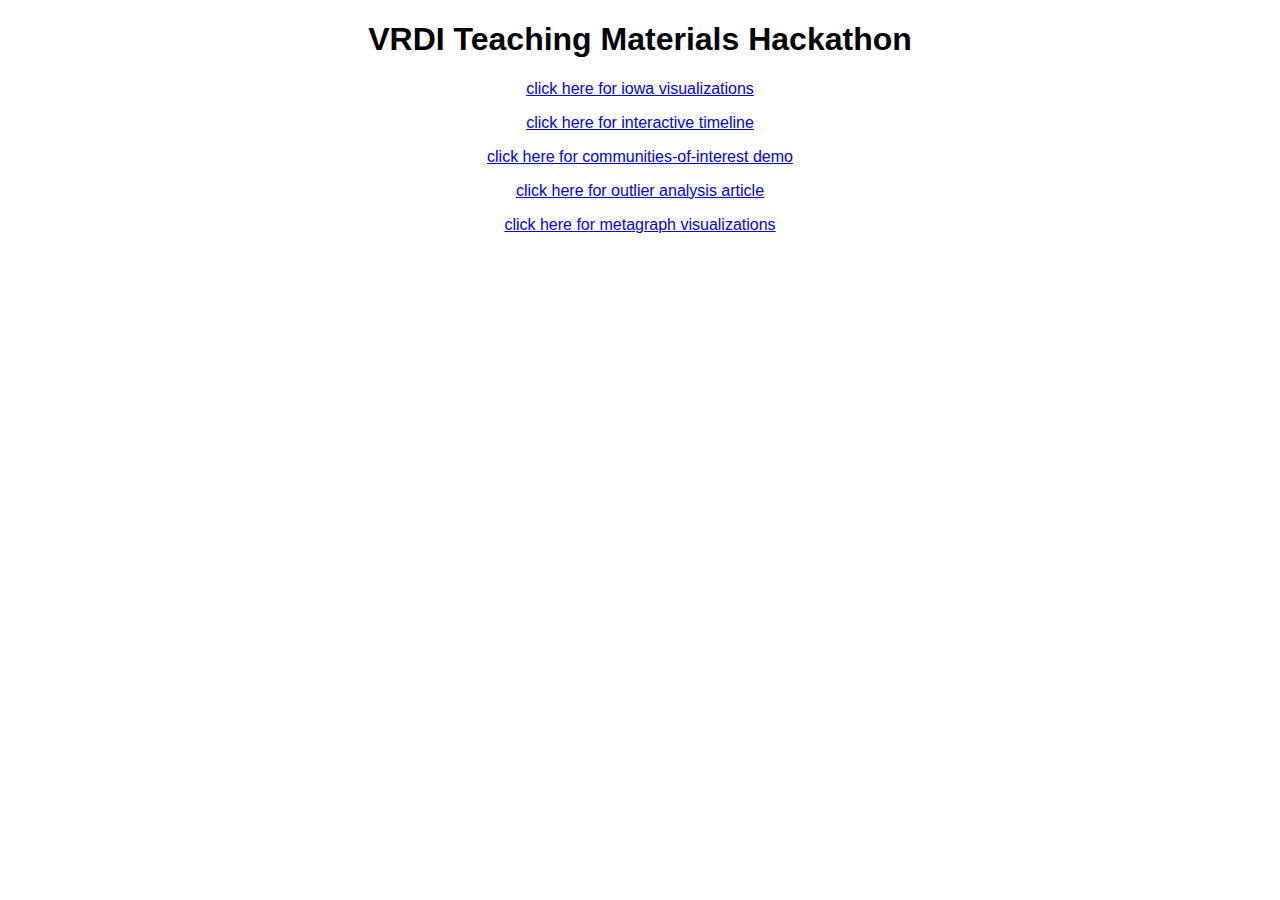
==== index.html @ 5130c2b2 "Update index.html" ====
<!DOCTYPE html>
<html>
    <head>
        <meta charset="utf-8" />
        <title>VRDI Teaching Materials Hackathon</title>
        <style>
            html {
                font-family: -apple-system, BlinkMacSystemFont, "Segoe UI",
                    Roboto, Oxygen, Ubuntu, Cantarell, "Open Sans",
                    "Helvetica Neue", sans-serif;
            }
            main {
                text-align: center;
            }
        </style>
    </head>
    <body>
        <main>
            <h1>VRDI Teaching Materials Hackathon</h1>
            <p>
                <a href="iowa_visualizations.html"
                    >click here for iowa visualizations</a
                >
            </p>
            <p>
                <a href="timeline.html">click here for interactive timeline</a>
            </p>
            <p>
                <a href="communities-demo.html"
                    >click here for communities-of-interest demo</a
                >
            </p>
            <p>
                <a href="./outlier">click here for outlier analysis article</a>
            </p>
            <p>
                <a href="./Metagraph_viz/Metagraph_viz.html">click here for metagraph visualizations</a>
            </p>
        </main>
    </body>
</html>
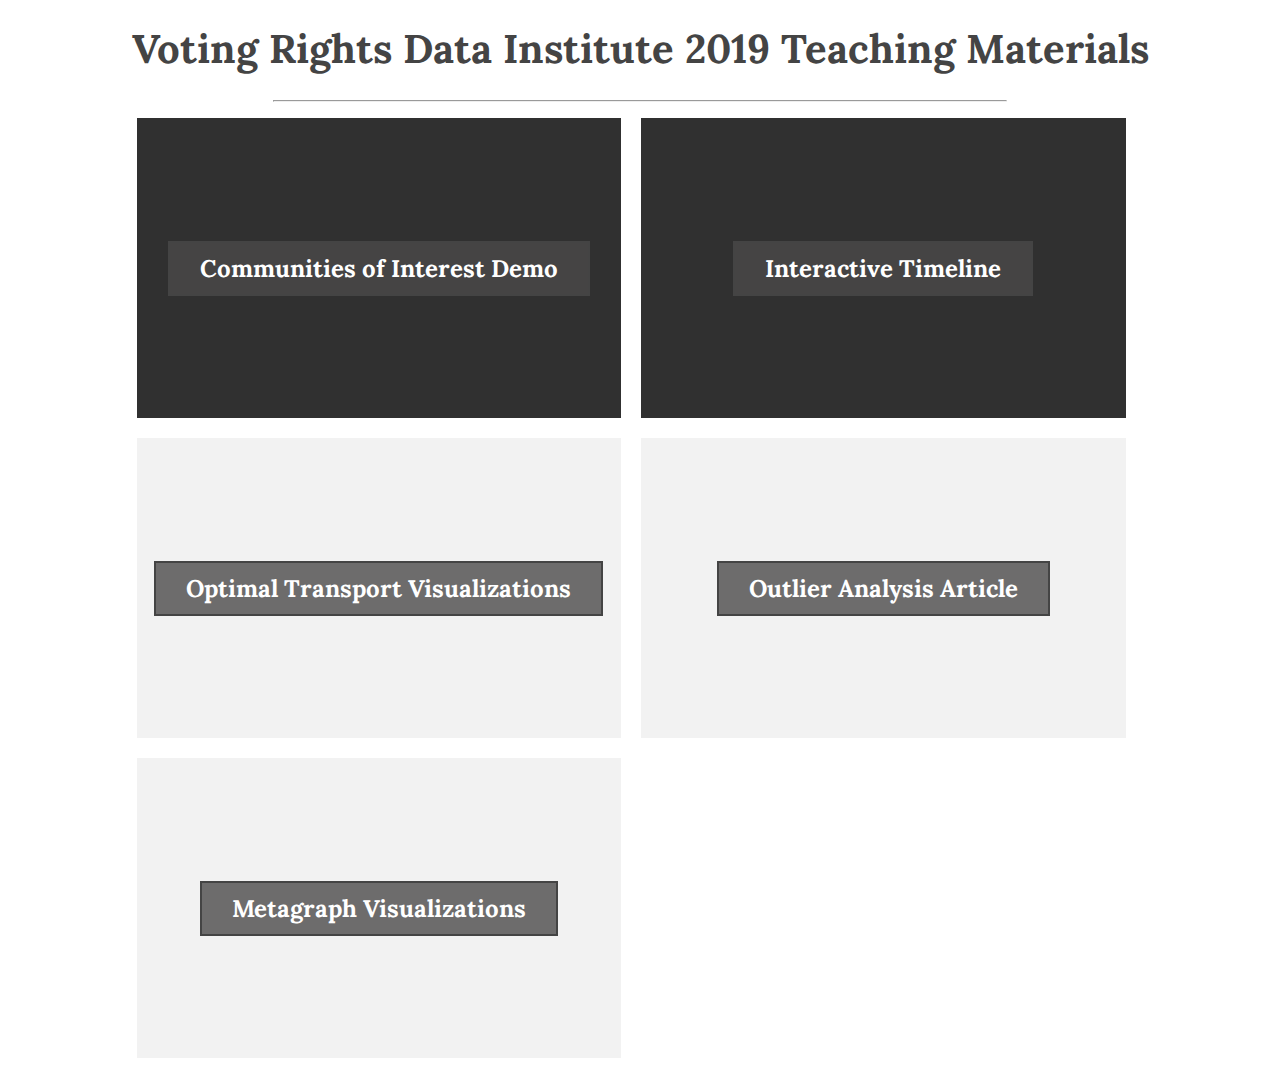
==== commit 231b400a: "Update website design with metagraph viz" ====
--- a/index.html
+++ b/index.html
@@ -1,41 +1,80 @@
 <!DOCTYPE html>
 <html>
     <head>
+        <link href='https://fonts.googleapis.com/css?family=Lora' rel='stylesheet'>
+        <link href="index.css" rel="stylesheet">
         <meta charset="utf-8" />
-        <title>VRDI Teaching Materials Hackathon</title>
-        <style>
-            html {
-                font-family: -apple-system, BlinkMacSystemFont, "Segoe UI",
-                    Roboto, Oxygen, Ubuntu, Cantarell, "Open Sans",
-                    "Helvetica Neue", sans-serif;
-            }
-            main {
-                text-align: center;
-            }
-        </style>
+
+          <header>Voting Rights Data Institute 2019 Teaching Materials</header>
     </head>
-    <body>
-        <main>
-            <h1>VRDI Teaching Materials Hackathon</h1>
-            <p>
-                <a href="iowa_visualizations.html"
-                    >click here for iowa visualizations</a
-                >
-            </p>
-            <p>
-                <a href="timeline.html">click here for interactive timeline</a>
-            </p>
-            <p>
-                <a href="communities-demo.html"
-                    >click here for communities-of-interest demo</a
-                >
-            </p>
-            <p>
-                <a href="./outlier">click here for outlier analysis article</a>
-            </p>
-            <p>
-                <a href="./Metagraph_viz/Metagraph_viz.html">click here for metagraph visualizations</a>
-            </p>
-        </main>
-    </body>
+    <body style="background-color: white;">
+
+
+  <hr style="width:65%;">
+
+<main>
+
+<div class="row">
+<div class="container">
+
+
+    <div class="test_box box-01 col-xs-6 col-md-4">
+      <div onclick="location.href='communities-demo.html'">
+      <div class="inner">
+        <a href="#" class="test_click">
+          <div class="flex_this">
+            <h1 class="test_title">Communities of Interest Demo</h1>
+          </div></div>
+        </a>
+      </div></div>
+
+
+    <div class="test_box box-02 col-xs-6 col-md-4">
+      <div onclick="location.href='timeline.html'">
+      <div class="inner">
+        <a href="#" class="test_click">
+          <div class="flex_this">
+            <h1 class="test_title">Interactive Timeline</h1>
+          </div></div>
+        </a>
+      </div></div>
+
+
+    <div class="test_box box-03 col-xs-6 col-md-4">
+      <div onclick="location.href='iowa_visualizations.html'">
+      <div class="inner">
+        <a href="#" class="test_click">
+          <div class="flex_this">
+            <h1 class="test_title">Optimal Transport Visualizations</h1>
+          </div></div>
+        </a>
+      </div></div>
+
+
+  <div class="test_box box-04 col-xs-6 col-md-4">
+    <div onclick="location.href='outlier/index.html'">
+    <div class="inner">
+      <a href="#" class="test_click">
+        <div class="flex_this">
+          <h1 class="test_title">Outlier Analysis Article</h1>
+        </div></div>
+      </a>
+    </div></div>
+
+    <div class="test_box box-05 col-xs-6 col-md-5">
+      <div onclick="location.href='./Metagraph_viz/Metagraph_viz.html'">
+      <div class="inner">
+        <a href="#" class="test_click">
+          <div class="flex_this">
+            <h1 class="test_title">Metagraph Visualizations</h1>
+          </div></div>
+        </a>
+      </div></div>
+
+
+</div>
+</div>
+
+</main>
+</body>
 </html>
--- a/index.css
+++ b/index.css
@@ -0,0 +1,196 @@
+header {
+  font-family: "Lora", Georgia, serif;
+  font-size: 40px;
+  font-weight: 900;
+  color: #444;
+  padding-top: 15px;
+  padding-bottom: 20px;
+}
+
+table {
+  margin-top: 5px;
+  padding-botton: 5px;
+}
+
+body {
+  text-align: center;
+  font-family: "Lora", Georgia, serif;
+  margin-right: 6%;
+  margin-left: 6%;
+  font-size: 12px;
+}
+
+embed {
+  width: 100%;
+  height: 100%;
+}
+
+/* for adding additional navigation pages
+
+nav {
+  text-align: center;
+  margin-top: 10px;
+}
+*/
+
+
+/* Boxes */
+
+.test_box {
+	padding: 0;
+  margin-left: 50px;
+}
+.test_box .inner {
+	background: #333;
+	display: block;
+	margin: 10px;
+	overflow: hidden;
+}
+.test_box .inner .test_click {
+	-webkit-align-content: center;
+	-ms-flex-line-pack: center;
+	align-content: center;
+	-webkit-align-items: center;
+	-ms-flex-align: center;
+	align-items: center;
+	background-color: rgba(0,0,0,.05);
+	display: -webkit-flex;
+	display: -ms-flexbox;
+	display: flex;
+	flex-wrap: wrap;
+	height: 300px;
+	mix-blend-mode: normal;
+	text-align: center;
+	text-decoration: none;
+	-webkit-transition: all 300ms ease;
+	transition: all 300ms ease;
+
+}
+.test_box .inner .test_click:hover {
+	background-color: #262626;
+}
+.flex_this {
+	-webkit-align-content: center;
+	-ms-flex-line-pack: center;
+	align-content: center;
+	display: inherit;
+	flex-wrap: inherit;
+	height: auto;
+	margin: 0;
+	padding: 10px;
+	-webkit-transition: all 300ms ease;
+	transition: all 300ms ease;
+	width: 100%;
+
+}
+.test_box .inner .test_click:hover .flex_this {
+	margin-top: -8px;
+}
+
+.test_title {
+	display: block;
+	font-weight: 700;
+	margin: 0 auto;
+  text-align: center;
+  color: white;
+  border: 2px solid #444;
+  display: inline-block;
+  padding: 10px 30px;
+  text-align: center;
+  position: relative;
+  background-color: rgba(75,74,74, .8)
+}
+
+
+.box-01 .inner {
+	background-image: url('/Users/kristenakey/Documents/GitHub/vrdi.github.io/background_images/communities.png');
+	background-position: 50% 50%;
+	background-repeat: no-repeat;
+	background-size: cover;
+    width: 45%;
+  float: left;
+  text-align: center;
+}
+.box-02 .inner {
+	background-image: url('/Users/kristenakey/Documents/GitHub/vrdi.github.io/background_images/timeline.png');
+	background-position: 50% 50%;
+	background-repeat: no-repeat;
+	background-size: cover;
+    width: 45%;
+  float: left;
+  align-content: center;
+}
+.box-03 .inner {
+	background-image: url('/Users/kristenakey/Documents/GitHub/vrdi.github.io/background_images/iowa_viz.png');
+	background-position: 60% 10%;
+  background-repeat: no-repeat;
+	background-size: cover;
+  width: 45%;
+  float: left;
+  align-content: center;
+  background-color: white;
+}
+
+.box-04 .inner {
+	background-image: url('/Users/kristenakey/Documents/GitHub/vrdi.github.io/background_images/cut.png');
+ 	background-position: 50% 50%;
+	background-repeat: no-repeat;
+	background-size: 650px;
+    width: 45%;
+    float: left;
+    align-content: center;
+  background-color: white;
+}
+
+.box-05 .inner {
+	background-image: url('/Users/kristenakey/Documents/GitHub/vrdi.github.io/background_images/metagraph.png');
+	background-position: 50% 50%;
+	background-repeat: no-repeat;
+  background-size: 500px;
+    width: 45%;
+    float: left;
+    align-content: center;
+  background-color: white;
+}
+
+.row {
+text-align: center;
+position: relative;
+margin: 0;
+padding: 0;
+
+}
+
+center {
+ margin-top: 20px;
+ font-size: 13px;
+
+}
+
+
+/* Format change for various screen sizes*/
+@media only screen and (max-width: 800px) {
+  header {
+    font-size: 38px;
+  }
+}
+
+@media only screen and (max-width: 400px) {
+  header {
+    font-size: 30px;
+  }
+}
+
+@media only screen and (max-width: 800px) {
+  button {
+    font-size: 13px;
+  }
+}
+
+@media only screen and (max-width: 400px) {
+  button {
+    font-size: 10px;
+    margin-left: 4px;
+    margin-right: 5px;
+  }
+}
